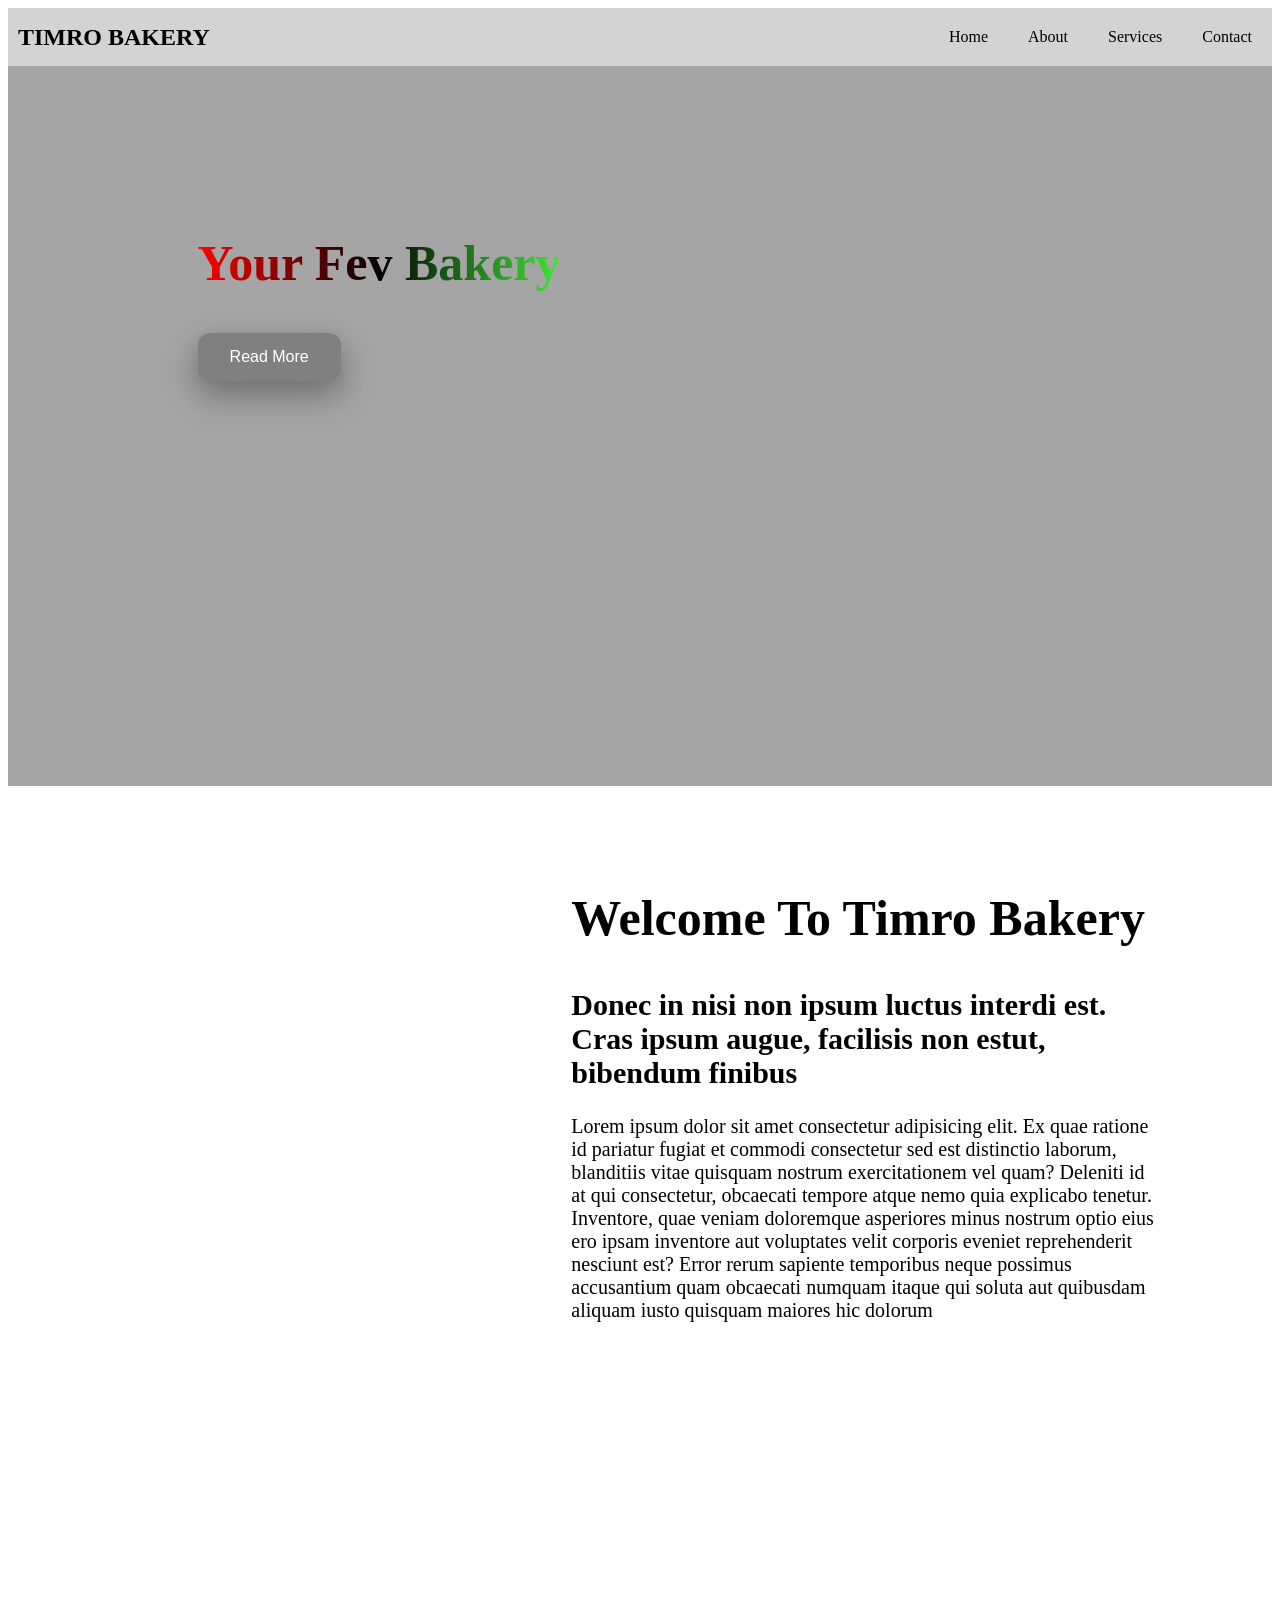
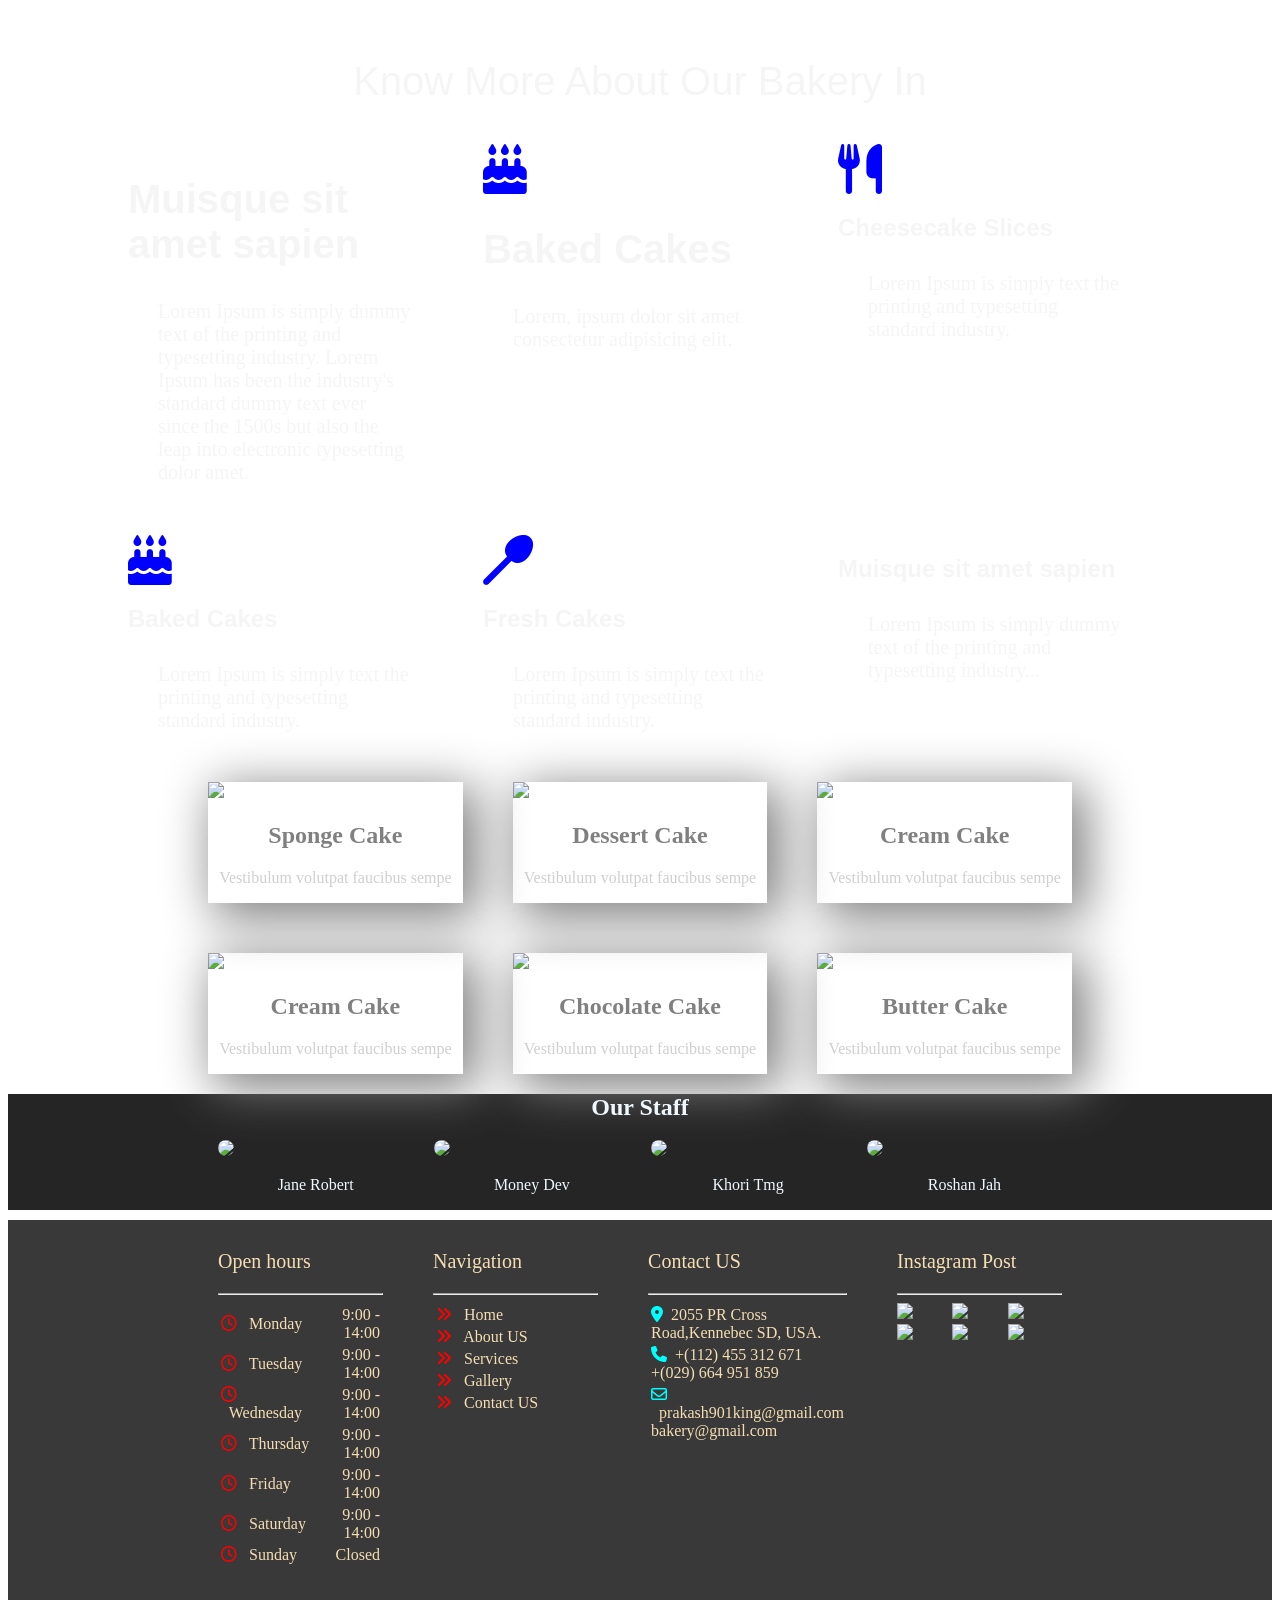
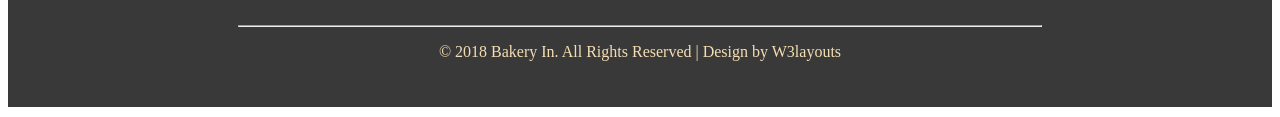
==== index.html @ 2b2d547e "few things" ====
<!DOCTYPE html>
<html lang="en">

<head>
    <meta charset="UTF-8">
    <meta name="viewport" content="width=device-width, initial-scale=1.0">
    <title>Document</title>
    <link rel="stylesheet" href="./web.css">
    <link rel="stylesheet" href="https://cdnjs.cloudflare.com/ajax/libs/font-awesome/6.5.0/css/all.min.css">
</head>

<body>
    <nav class="navbar">
        <a href="#" class="logo">TIMRO BAKERY</a>
        <ul class="nav-links">
            <a href="#">Home</a>
            <a href="#">About</a>
            <a href="#">Services</a>
            <a href="#">Contact</a>
        </ul>
    </nav>
    <section>
        <div class="imageslider">
            <ul class="content_for_slider">
                <li>
                    <h1>Your Fev Bakery</h1>
                </li>
                <li><button>Read More</button></li>
            </ul>
        </div>
    </section>
    <section>
        <div class="ifr">
            <table>
                <tr>
                    <td>
                        <iframe width="450" height="295"
                            src="https://www.youtube.com/embed/H8MOTK9ztEc?si=4g6KHPxLaVeX8ZKH"
                            title="YouTube video player" frameborder="0"
                            allow="accelerometer; autoplay; clipboard-write; encrypted-media; gyroscope; picture-in-picture; web-share"
                            referrerpolicy="strict-origin-when-cross-origin" allowfullscreen></iframe>
                    </td>
                    <td>
                        <h1>Welcome To Timro Bakery</h1>
                        <h2>Donec in nisi non ipsum luctus interdi est. Cras ipsum augue, facilisis non estut, bibendum
                            finibus</h2>
                        <p>Lorem ipsum dolor sit amet consectetur adipisicing elit. Ex quae ratione id pariatur fugiat
                            et commodi consectetur sed est distinctio laborum, blanditiis vitae quisquam nostrum
                            exercitationem vel quam? Deleniti id at qui consectetur, obcaecati tempore atque nemo quia
                            explicabo tenetur. Inventore, quae veniam doloremque asperiores minus nostrum optio eius
                            ero ipsam inventore aut voluptates velit corporis eveniet
                            reprehenderit nesciunt est? Error rerum sapiente temporibus neque possimus accusantium quam
                            obcaecati numquam itaque qui soluta aut quibusdam aliquam iusto quisquam maiores hic dolorum
                        </p>
                    </td>
                </tr>
            </table>
        </div>
    </section>
    <section>
        <div class="frame">
            <p>Know More About Our Bakery In</p>
            <div class="content">
                <div class="first">
                    <h1>Muisque sit amet sapien</h1>
                    <p>Lorem Ipsum is simply dummy text of the printing and typesetting industry. Lorem Ipsum has been
                        the industry's standard dummy text ever since the 1500s but also the leap into electronic
                        typesetting dolor amet.</p>
                </div>
                <div class="first">
                    <i class="fas fa-birthday-cake color"></i>
                    <h1>Baked Cakes</h1>
                    <p>Lorem, ipsum dolor sit amet consectetur adipisicing elit.</p>
                </div>
                <div class="first">
                    <i class="fas fa-utensils color"></i>
                    <h2>Cheesecake Slices</h2>
                    <p>Lorem Ipsum is simply text the printing and typesetting standard industry.</p>
                </div>
                <div class="first">
                    <i class="fas fa-cake-candles color"></i>
                    <h2>Baked Cakes</h2>
                    <p>Lorem Ipsum is simply text the printing and typesetting standard industry.</p>
                </div>

                <div class="first">
                    <i class="fas fa-spoon color"></i>

                    <h2>Fresh Cakes</h2>
                    <p>Lorem Ipsum is simply text the printing and typesetting standard industry.</p>

                </div>

                <div class="first">
                    <h2>Muisque sit amet sapien</h2>
                    <p>Lorem Ipsum is simply dummy text of the printing and typesetting industry...</p>

                </div>

            </div>
    </section>
    <section>
        <div class="popular">
            <div class="boxa">
                <img src="https://demo.w3layouts.com/demos_new/template_demo/04-01-2018/backery_in-demo_Free/1963499650/web/images/c1.jpg"
                    style="width: 100%;">
                <h1>Sponge Cake</h1>
                <p>Vestibulum volutpat faucibus sempe</p>
            </div>
            <div class="boxa">
                <img src="https://demo.w3layouts.com/demos_new/template_demo/04-01-2018/backery_in-demo_Free/1963499650/web/images/c2.jpg"
                    style="width: 100%;">
                <h1>Dessert Cake</h1>
                <p>Vestibulum volutpat faucibus sempe</p>
            </div>
            <div class="boxa">
                <img src="https://demo.w3layouts.com/demos_new/template_demo/04-01-2018/backery_in-demo_Free/1963499650/web/images/c3.jpg"
                    style="width: 100%;">
                <h1>Cream Cake</h1>
                <p>Vestibulum volutpat faucibus sempe</p>
            </div>

            <div class="boxa">
                <img src="https://demo.w3layouts.com/demos_new/template_demo/04-01-2018/backery_in-demo_Free/1963499650/web/images/c4.jpg"
                    style="width: 100%;">
                <h1>Cream Cake</h1>
                <p>Vestibulum volutpat faucibus sempe</p>
            </div>

            <div class="boxa">
                <img src="https://demo.w3layouts.com/demos_new/template_demo/04-01-2018/backery_in-demo_Free/1963499650/web/images/c5.jpg"
                    style="width: 100%;">
                <h1>Chocolate Cake</h1>
                <p>Vestibulum volutpat faucibus sempe</p>
            </div>

            <div class="boxa">
                <img src="https://demo.w3layouts.com/demos_new/template_demo/04-01-2018/backery_in-demo_Free/1963499650/web/images/c6.jpg"
                    style="width: 100%;">
                <h1>Butter Cake</h1>
                <p>Vestibulum volutpat faucibus sempe</p>
            </div>
        </div>
    </section>
    <section>
        <div class="staff">
            <h1 class="heding">Our Staff</h1>
            <div class="name">
                <div class="employe">
                    <img src="https://demo.w3layouts.com/demos_new/template_demo/04-01-2018/backery_in-demo_Free/1963499650/web/images/chef1.jpg"
                        style="border-radius: 50%;">
                    <p>Jane Robert</p>
                </div>
                <div class="employe">
                    <img src="https://demo.w3layouts.com/demos_new/template_demo/04-01-2018/backery_in-demo_Free/1963499650/web/images/chef2.jpg"
                        style="border-radius: 50%;">
                    <p>Money Dev </p>
                </div>
                <div class="employe">
                    <img src="https://demo.w3layouts.com/demos_new/template_demo/04-01-2018/backery_in-demo_Free/1963499650/web/images/chef3.jpg"
                        style="border-radius: 50%;">
                    <p>Khori Tmg </p>
                </div>
                <div class="employe">
                    <img src="https://demo.w3layouts.com/demos_new/template_demo/04-01-2018/backery_in-demo_Free/1963499650/web/images/chef4.jpg"
                        style="border-radius: 50%;">
                    <p>Roshan Jah </p>
                </div>
            </div>
        </div>
    </section>
    <footer>
        <div class="last">
            <div class="box">
                <div class="last-box">
                    <p>Open hours</p>
                    <hr>
                    <table style="width: 100%;">
                        <tr>
                            <td><i class="fa-regular fa-clock" style="color: red;"></i> &nbsp;&nbsp;Monday</td>
                            <td style="text-align: right;">9:00 - 14:00</td>
                        </tr>
                        <tr>
                            <td><i class="fa-regular fa-clock" style="color: red;"></i> &nbsp;&nbsp;Tuesday</td>
                            <td style="text-align: right;">9:00 - 14:00</td>
                        </tr>
                        <tr>
                            <td><i class="fa-regular fa-clock" style="color: red;"></i> &nbsp;&nbsp;Wednesday</td>
                            <td style="text-align: right;">9:00 - 14:00</td>
                        </tr>
                        <tr>
                            <td><i class="fa-regular fa-clock" style="color: red;"></i> &nbsp;&nbsp;Thursday</td>
                            <td style="text-align: right;">9:00 - 14:00</td>
                        </tr>
                        <tr>
                            <td><i class="fa-regular fa-clock" style="color: red;"></i> &nbsp;&nbsp;Friday</td>
                            <td style="text-align: right;">9:00 - 14:00</td>
                        </tr>
                        <tr>
                            <td><i class="fa-regular fa-clock" style="color: red;"></i> &nbsp;&nbsp;Saturday</td>
                            <td style="text-align: right;">9:00 - 14:00</td>
                        </tr>
                        <tr>
                            <td><i class="fa-regular fa-clock" style="color: red;"></i> &nbsp;&nbsp;Sunday</td>
                            <td style="text-align: right;">Closed</td>
                        </tr>
                    </table>
                </div>
                <div class="last-box">
                    <p>Navigation</p>
                    <hr>
                    <table style="width: 100%;">
                        <tr>
                            <td>
                                <i class="fa-solid fa-angles-right" style="color: red;"></i>
                                &nbsp;&nbsp;<a href="#" class="foter-link">Home</a>
                            </td>
                        </tr>
                        <tr>
                            <td>
                                <i class="fa-solid fa-angles-right" style="color: red;"></i>
                                &nbsp;&nbsp;<a href="#" class="foter-link">About US</a>
                            </td>
                        </tr>
                        <tr>
                            <td>
                                <i class="fa-solid fa-angles-right" style="color: red;"></i>
                                &nbsp;&nbsp;<a href="#" class="foter-link">Services</a>
                            </td>
                        </tr>
                        <tr>
                            <td>
                                <i class="fa-solid fa-angles-right" style="color: red;"></i>
                                &nbsp;&nbsp;<a href="#" class="foter-link">Gallery</a>
                            </td>
                        </tr>
                        <tr>
                            <td>
                                <i class="fa-solid fa-angles-right" style="color: red;"></i>
                                &nbsp;&nbsp;<a href="#" class="foter-link">Contact US</a>
                            </td>
                        </tr>
                    </table>
                </div>
                <div class="last-box">
                    <p>Contact US</p>
                    <hr>
                    <table style="width: 100%;">
                        <tr>
                            <td>
                                <i class="fa-solid fa-location-dot" style="color: aqua;"></i>&nbsp;&nbsp;2055 PR Cross
                                Road,Kennebec SD, USA.
                            </td>
                        </tr>
                        <tr>
                            <td>
                                <i class="fa-solid fa-phone" style="color: aqua;"></i>&nbsp;&nbsp;+(112) 455 312 671
                                <br>
                                +(029) 664 951 859
                            </td>
                        </tr>
                        <tr>
                            <td>
                                <i class="fa-regular fa-envelope"
                                    style="color: aqua;"></i>&nbsp;&nbsp;prakash901king@gmail.com
                                <br>
                                bakery@gmail.com
                            </td>
                        </tr>
                    </table>
                </div>
                <div class="last-box">
                    <p>Instagram Post</p>
                    <hr>
                    <div class="image">
                        <div class="imagesss"><img
                                src="https://demo.w3layouts.com/demos_new/template_demo/04-01-2018/backery_in-demo_Free/1963499650/web/images/post1.jpg">
                        </div>
                        <div class="imagesss"><img
                                src="https://demo.w3layouts.com/demos_new/template_demo/04-01-2018/backery_in-demo_Free/1963499650/web/images/post2.jpg">
                        </div>
                        <div class="imagesss"><img
                                src="https://demo.w3layouts.com/demos_new/template_demo/04-01-2018/backery_in-demo_Free/1963499650/web/images/post3.jpg">
                        </div>
                        <div class="imagesss"><img
                                src="https://demo.w3layouts.com/demos_new/template_demo/04-01-2018/backery_in-demo_Free/1963499650/web/images/post4.jpg">
                        </div>
                        <div class="imagesss"><img
                                src="https://demo.w3layouts.com/demos_new/template_demo/04-01-2018/backery_in-demo_Free/1963499650/web/images/post5.jpg">
                        </div>
                        <div class="imagesss"><img
                                src="https://demo.w3layouts.com/demos_new/template_demo/04-01-2018/backery_in-demo_Free/1963499650/web/images/post6.jpg">
                        </div>
                    </div>
                </div>
            </div>
            <div class="second_last">
                <hr style="color: wheat;">
                <p>© 2018 Bakery In. All Rights Reserved | Design by W3layouts</p>
            </div>

        </div>
    </footer>
</body>

</html>
---- web.css ----
nav {
    background-color: lightgray;
    padding: 10px;

}

.navbar {
    display: flex;
    justify-content: space-between;
    align-items: center;
    flex-direction: row;
}

.nav-links {
    list-style: none;
    display: flex;
    gap: 20px;
    margin: 0;
    padding: 0;

}

.nav-links a {
    text-decoration: none;
    color: black;
    padding: 10px;
    transition: background-color 0.3s ease;
    border-radius: 5px;

}

.nav-links a:hover {
    background-color: red;
}

.logo {
    font-size: 24px;
    font-weight: bold;
    color: black;
    text-decoration: none;
    
}

.imageslider {
    height: 80vh;
    background-color: rgb(165, 165, 165);
    background-image: url('https://static.vecteezy.com/system/resources/previews/045/931/711/non_2x/strawberry-cake-3d-item-free-png.png');
    background-size: contain;
    background-position: right;
    background-repeat: no-repeat;
    display: flex;
}

.content_for_slider {
    display: flex;
    margin: 10% 50% 25% 15%;
    padding: 0%;
    list-style: none;
    flex-direction: column;
}

.content_for_slider h1 {
    background-image: linear-gradient(to right, red, black, rgb(64, 233, 55));
    background-clip: text;
    color: transparent;
    font-size: 50px;
}

.content_for_slider button {
    background-color: gray;
    border: none;
    color: white;
    padding: 15px 32px;
    text-align: center;
    text-decoration: none;
    display: inline-block;
    font-size: 16px;
    border-radius: 12px;
    box-shadow: 0 10px 26px 0 rgba(0, 0, 0, 0.2), 0 16px 40px 0 rgba(0, 0, 0, 0.19);
}

.content_for_slider button:hover {
    background-color: rgb(248, 129, 129);
}

.ifr {
    margin: 2% 4% 3% 4%;
    padding: 10px;
}

.ifr table {
    margin: 2% 4% 2% 4% ;
}

.ifr h1 {
    text-align: left;
    font-size: 50px;
}

.ifr h2 {
    text-align: left;
    font-size: 30px;
}

.ifr p {
    height: 50vh;
    text-align: start;
    font-size: 20px;
}

.frame {
    background-image: url(./dark-concrete-texture.jpg);
    color: whitesmoke;
    background-size: cover;
    font-family: Arial, sans-serif;
    margin: 0;
    padding: 0;
}

.frame p {
    text-align: center;
    font-family: Arial, sans-serif;
    font-size: 40px;
    margin: 30px;
}


.content {
    display: grid;
    gap: 1px;
    /* grid-template-columns: auto auto auto auto auto; */
    grid-template-columns: 1fr 1fr 1fr;
    margin: 10px 100px 10px 100px;
}

.first {
    margin: 10px 20px 10px 20px;
}

.first p {
    font-size: 20px;
    text-align: start;
    font-family: 'Times New Roman', Times, serif;
}

.first h1 {
    font-size: 40px;
    text-align: start;
    font-family: 'Franklin Gothic Medium', 'Arial Narrow', Arial, sans-serif;

}

.color {
    font-size: 50px;
    color: blue;
}

.popular {
    display: grid;
    gap: 50px;
    grid-template-columns: 1fr 1fr 1fr;
    margin: 10px 200px 10px 200px;
}

.boxa {
    box-shadow: 10px 10px 50px 5px gray;

}

.boxa h1 {
    text-align: center;
    color: gray;
}

.boxa p {
    text-align: center;
    color: rgb(208, 207, 207);
}

.staff {
    background-color: rgb(37, 37, 37);
    /* margin: 10px 100px 10px 100px; */
    color: aliceblue;
}

.heding {
    text-align: center;
}

.name {
    display: grid;
    gap: 1px;
    /* grid-template-columns: auto auto auto auto auto; */
    grid-template-columns: 1fr 1fr 1fr 1fr;
    margin: 10px 200px 10px 200px;
}

.employe {
    margin: 0px 10px 0px 10px;

}

.employe p {
    text-align: center;
}

.last {
    background-color: rgb(58, 57, 57);
}

.box {
    display: grid;
    color: wheat;
    gap: 50px;
    grid-template-columns: 1fr 1fr 1fr 1fr;
    margin: 10px 200px 10px 200px;
    padding: 10px;

}

.foter-link {
    text-decoration: none;
    color: wheat;
}

.last-box p {
    font-size: 20px;
}

.image {
    display: grid;
    gap: 1px;

    grid-template-columns: 1fr 1fr 1fr;
    /* margin: 10px 200px 10px 200px; */
}

.imagesss img {
    height: 60px;
    width: 60p x;
}

.second_last {
    margin: 10px 200px 10px 200px;
    color: wheat;
    padding: 30px;
}
.second_last p{
    text-align: center;
}
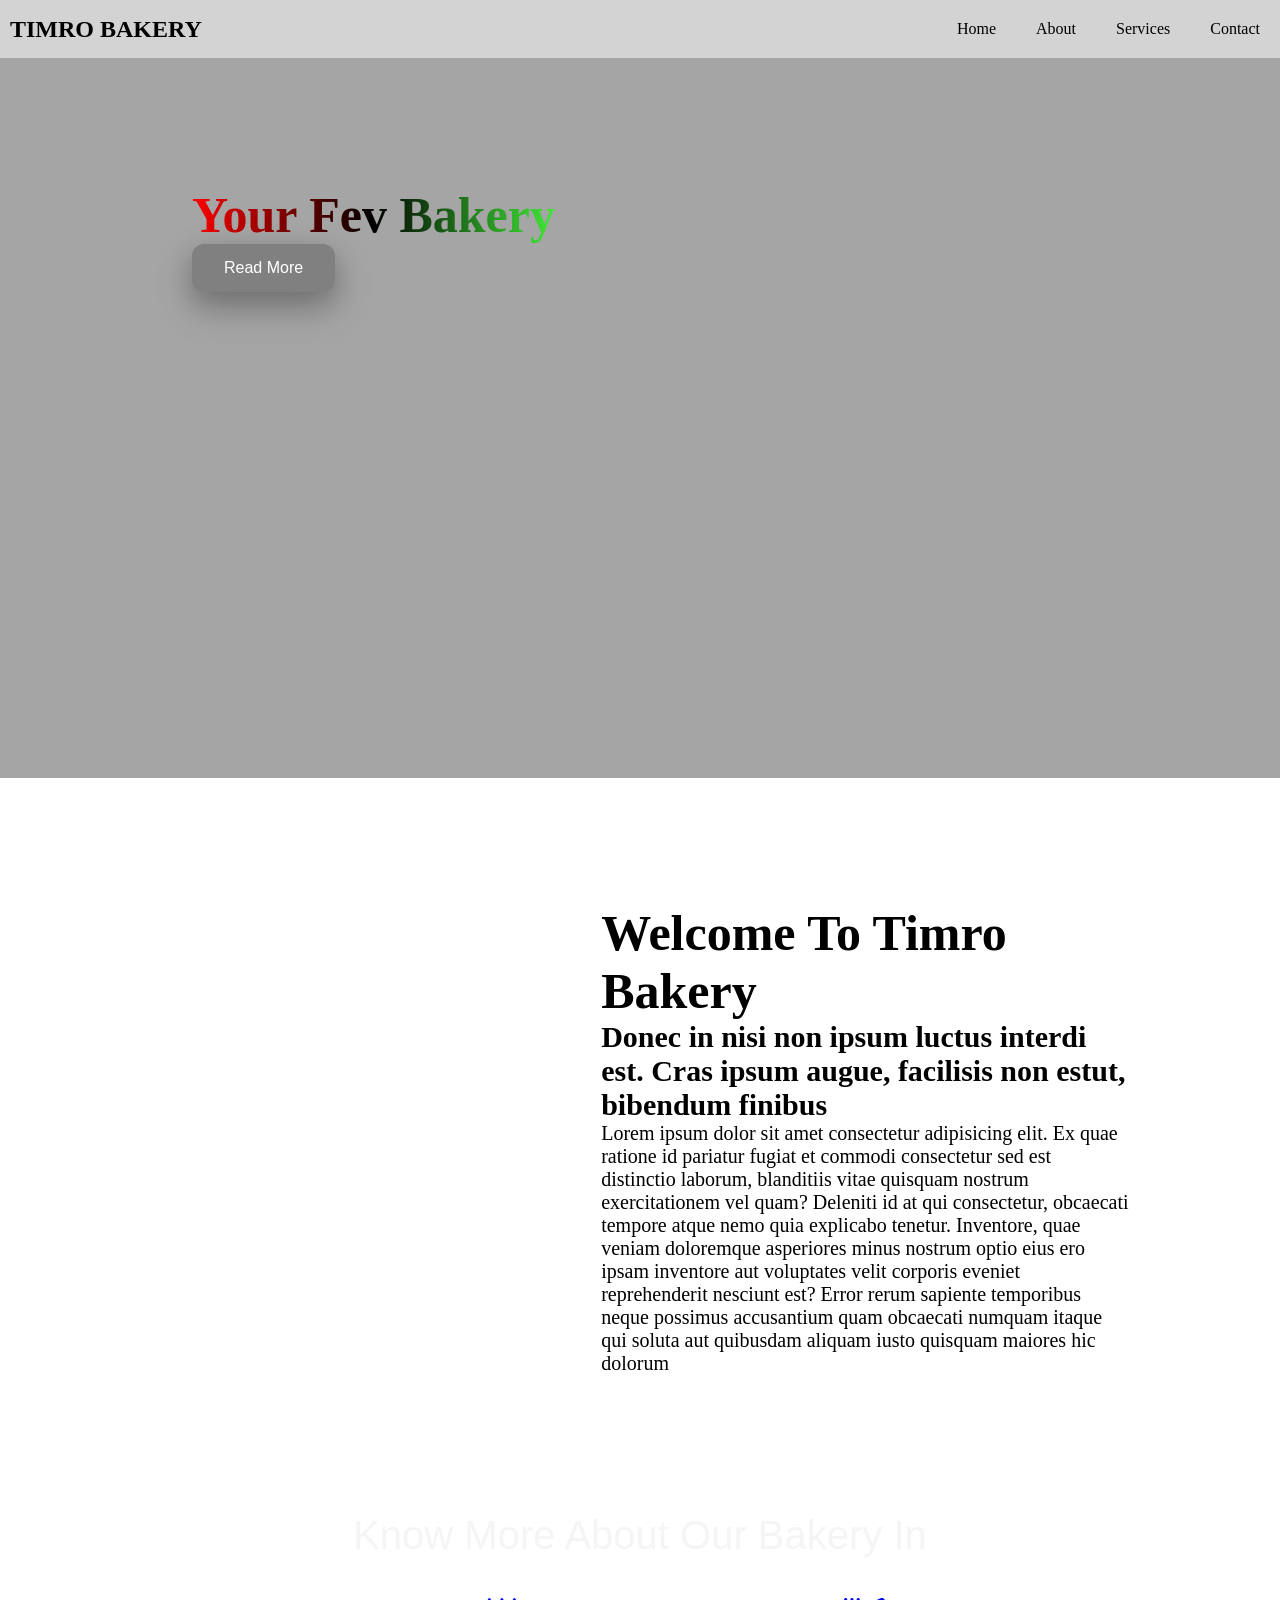
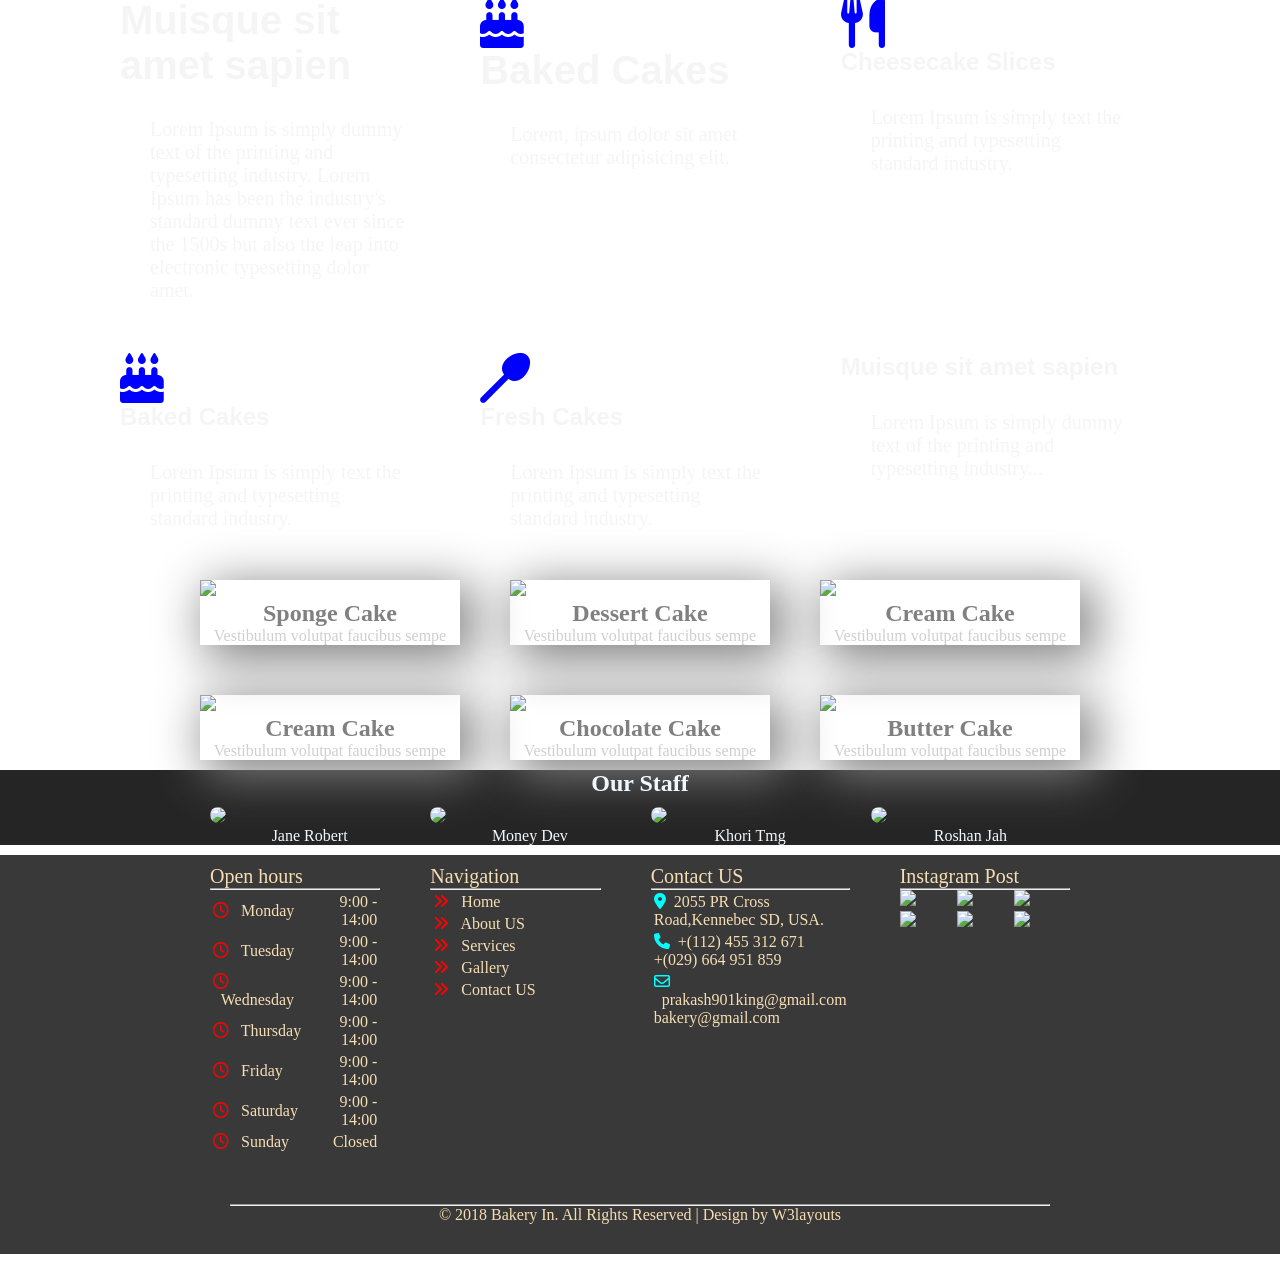
==== commit 89e1bf20: "updata" ====
--- a/index.html
+++ b/index.html
@@ -31,30 +31,26 @@
     </section>
     <section>
         <div class="ifr">
-            <table>
-                <tr>
-                    <td>
-                        <iframe width="450" height="295"
-                            src="https://www.youtube.com/embed/H8MOTK9ztEc?si=4g6KHPxLaVeX8ZKH"
-                            title="YouTube video player" frameborder="0"
-                            allow="accelerometer; autoplay; clipboard-write; encrypted-media; gyroscope; picture-in-picture; web-share"
-                            referrerpolicy="strict-origin-when-cross-origin" allowfullscreen></iframe>
-                    </td>
-                    <td>
-                        <h1>Welcome To Timro Bakery</h1>
-                        <h2>Donec in nisi non ipsum luctus interdi est. Cras ipsum augue, facilisis non estut, bibendum
-                            finibus</h2>
-                        <p>Lorem ipsum dolor sit amet consectetur adipisicing elit. Ex quae ratione id pariatur fugiat
-                            et commodi consectetur sed est distinctio laborum, blanditiis vitae quisquam nostrum
-                            exercitationem vel quam? Deleniti id at qui consectetur, obcaecati tempore atque nemo quia
-                            explicabo tenetur. Inventore, quae veniam doloremque asperiores minus nostrum optio eius
-                            ero ipsam inventore aut voluptates velit corporis eveniet
-                            reprehenderit nesciunt est? Error rerum sapiente temporibus neque possimus accusantium quam
-                            obcaecati numquam itaque qui soluta aut quibusdam aliquam iusto quisquam maiores hic dolorum
-                        </p>
-                    </td>
-                </tr>
-            </table>
+            <div class="vdo">
+                <iframe width="450" height="400" src="https://www.youtube.com/embed/H8MOTK9ztEc?si=4g6KHPxLaVeX8ZKH"
+                    title="YouTube video player" frameborder="0"
+                    allow="accelerometer; autoplay; clipboard-write; encrypted-media; gyroscope; picture-in-picture; web-share"
+                    referrerpolicy="strict-origin-when-cross-origin" allowfullscreen></iframe>
+            </div>
+            <div class="content_i">
+                <h1>Welcome To Timro Bakery</h1>
+                <h2>Donec in nisi non ipsum luctus interdi est. Cras ipsum augue, facilisis non estut, bibendum
+                    finibus</h2>
+                <p>Lorem ipsum dolor sit amet consectetur adipisicing elit. Ex quae ratione id pariatur fugiat
+                    et commodi consectetur sed est distinctio laborum, blanditiis vitae quisquam nostrum
+                    exercitationem vel quam? Deleniti id at qui consectetur, obcaecati tempore atque nemo quia
+                    explicabo tenetur. Inventore, quae veniam doloremque asperiores minus nostrum optio eius
+                    ero ipsam inventore aut voluptates velit corporis eveniet
+                    reprehenderit nesciunt est? Error rerum sapiente temporibus neque possimus accusantium quam
+                    obcaecati numquam itaque qui soluta aut quibusdam aliquam iusto quisquam maiores hic dolorum
+                </p>
+            </div>
+
         </div>
     </section>
     <section>
--- a/web.css
+++ b/web.css
@@ -1,3 +1,8 @@
+* {
+    margin: 0;
+    box-sizing: border-box;
+}
+
 nav {
     background-color: lightgray;
     padding: 10px;
@@ -38,7 +43,7 @@
     font-weight: bold;
     color: black;
     text-decoration: none;
-    
+
 }
 
 .imageslider {
@@ -84,26 +89,34 @@
 }
 
 .ifr {
+    display: flex;
     margin: 2% 4% 3% 4%;
     padding: 10px;
-}
-
-.ifr table {
-    margin: 2% 4% 2% 4% ;
-}
-
-.ifr h1 {
+    /* grid-template-columns: 1fr 1fr; */
+    align-items: center;
+}
+
+.content_i {
+    /* background-color: aqua; */
+    display: block;
+    height: auto;
+    padding: 10vh;
+
+}
+
+.content_i h1 {
     text-align: left;
     font-size: 50px;
 }
 
-.ifr h2 {
+
+.content_i h2 {
     text-align: left;
     font-size: 30px;
 }
 
-.ifr p {
-    height: 50vh;
+.content_i p {
+    /* height: 50vh; */
     text-align: start;
     font-size: 20px;
 }
@@ -188,6 +201,8 @@
 }
 
 .name {
+    width: auto;
+    height: auto;
     display: grid;
     gap: 1px;
     /* grid-template-columns: auto auto auto auto auto; */
@@ -245,6 +260,7 @@
     color: wheat;
     padding: 30px;
 }
-.second_last p{
+
+.second_last p {
     text-align: center;
 }
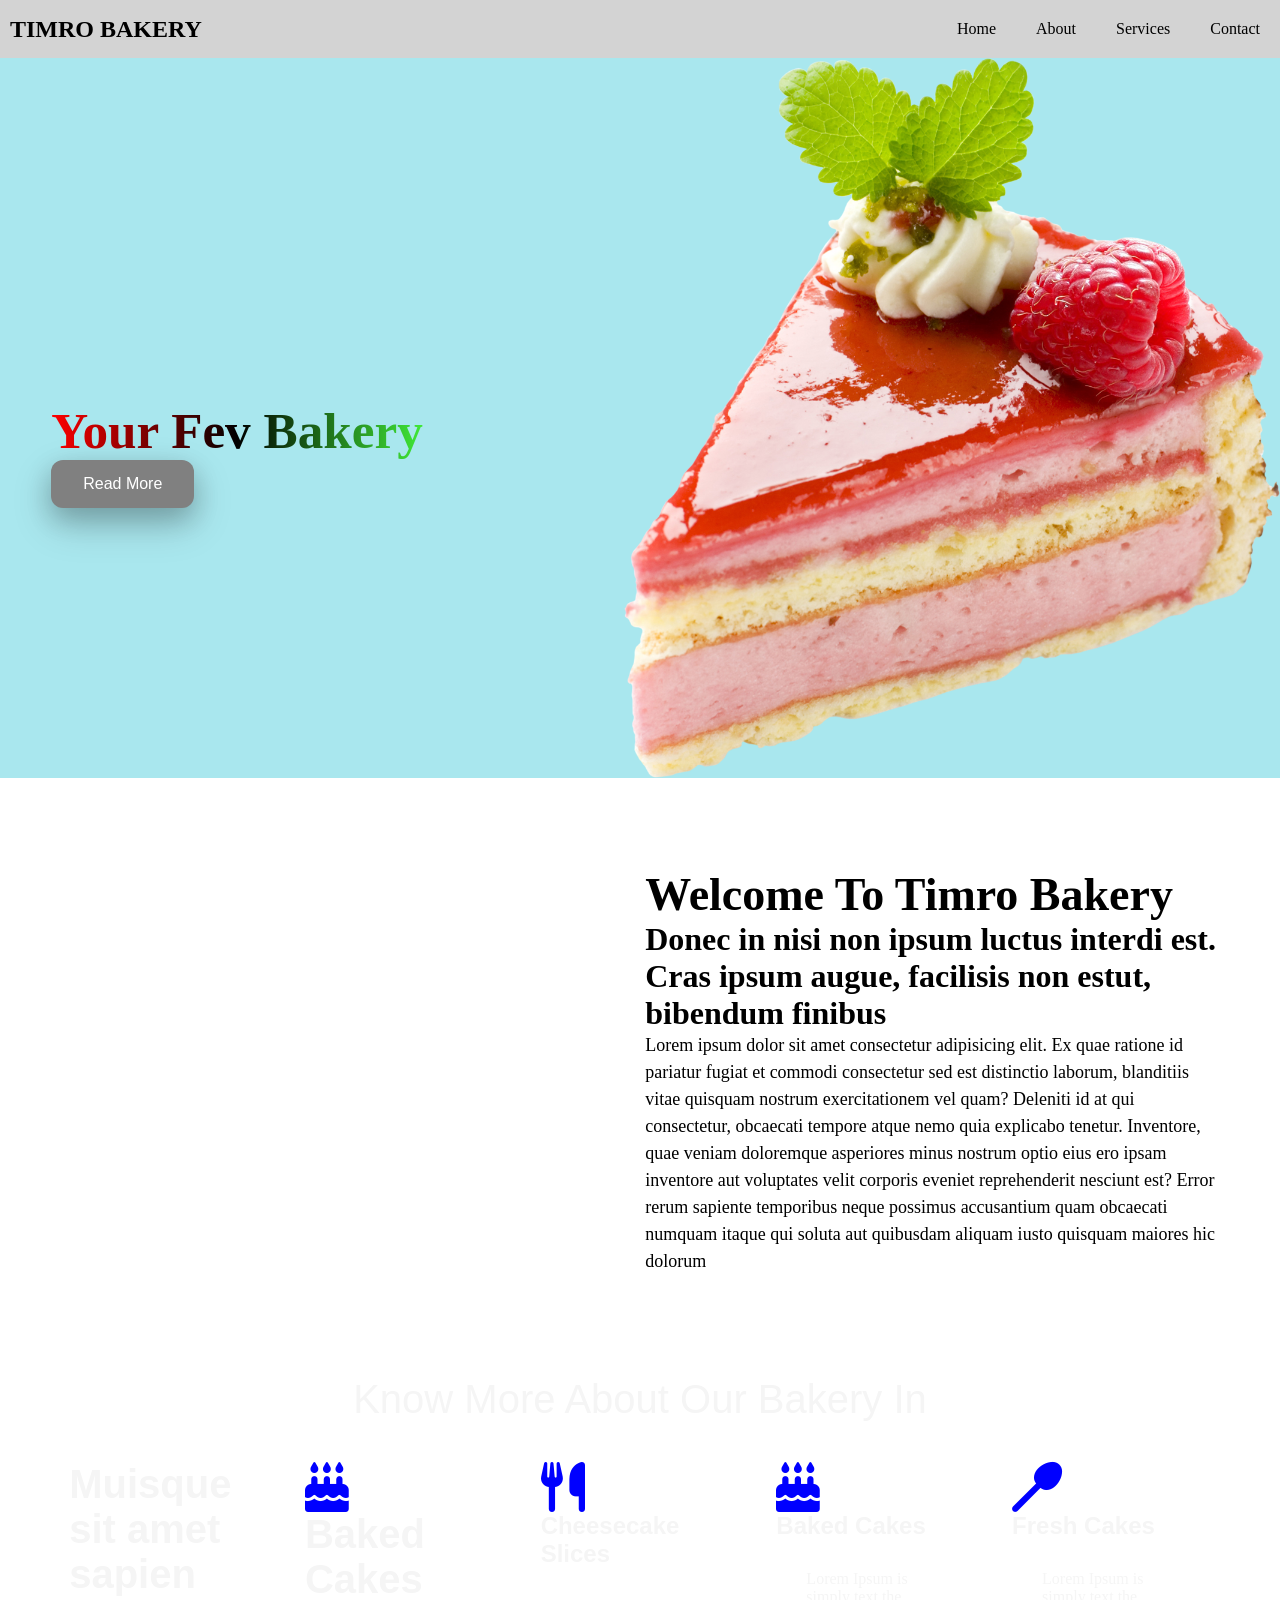
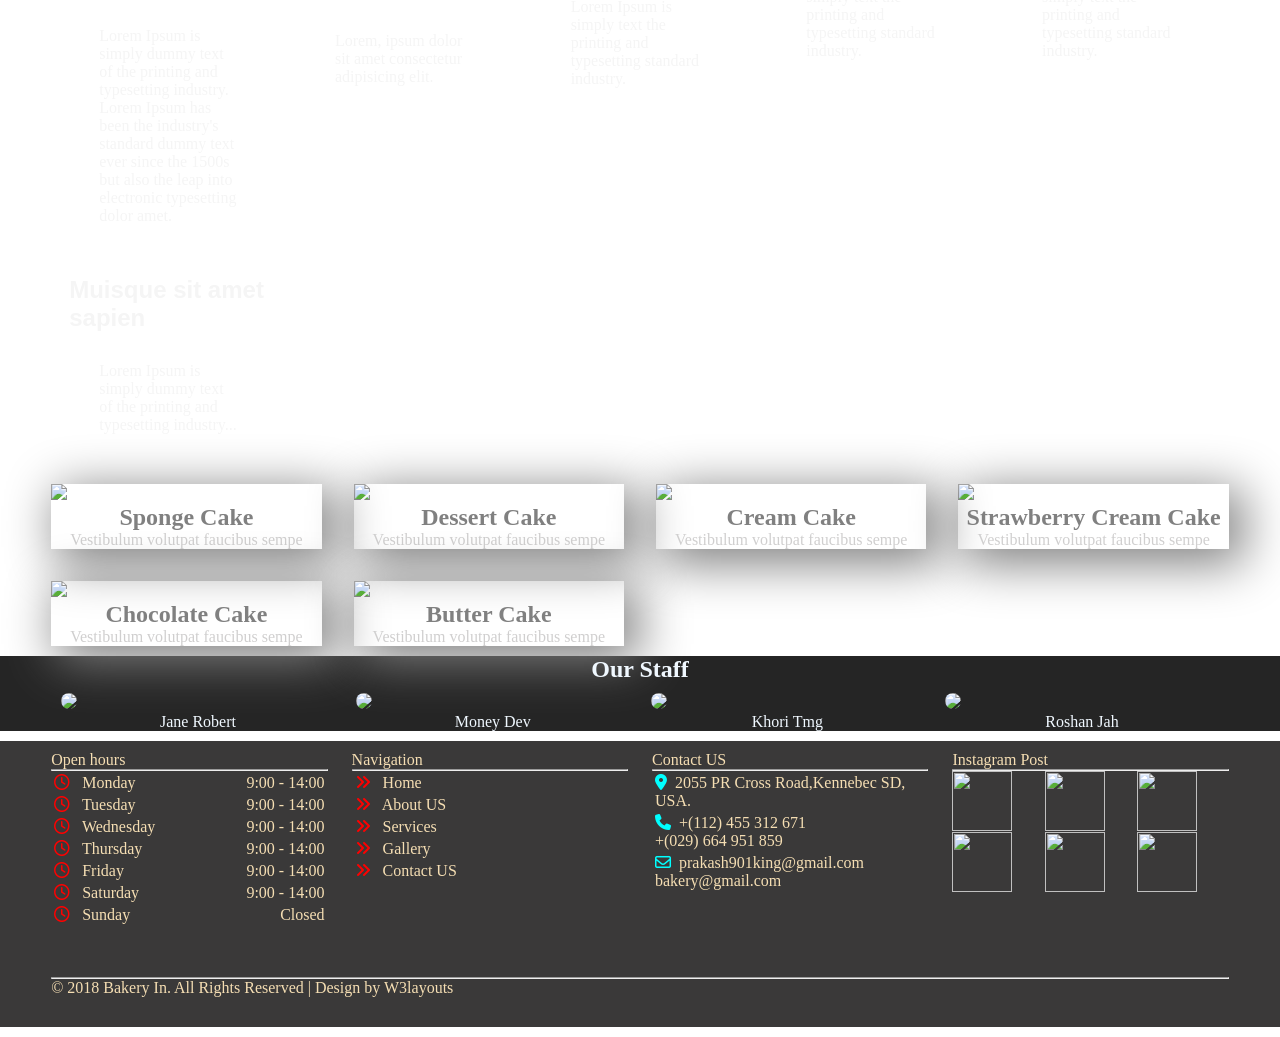
==== commit 1b9a80f2: "added about us section and other things" ====
--- a/index.html
+++ b/index.html
@@ -13,8 +13,8 @@
     <nav class="navbar">
         <a href="#" class="logo">TIMRO BAKERY</a>
         <ul class="nav-links">
-            <a href="#">Home</a>
-            <a href="#">About</a>
+            <a href="./index.html">Home</a>
+            <a href="./about-us.html">About</a>
             <a href="#">Services</a>
             <a href="#">Contact</a>
         </ul>
@@ -32,10 +32,7 @@
     <section>
         <div class="ifr">
             <div class="vdo">
-                <iframe width="450" height="400" src="https://www.youtube.com/embed/H8MOTK9ztEc?si=4g6KHPxLaVeX8ZKH"
-                    title="YouTube video player" frameborder="0"
-                    allow="accelerometer; autoplay; clipboard-write; encrypted-media; gyroscope; picture-in-picture; web-share"
-                    referrerpolicy="strict-origin-when-cross-origin" allowfullscreen></iframe>
+            <iframe width="560" height="315" src="https://www.youtube.com/embed/jGmK_mXn2h8?si=IeMgNU0S1jxCjCHb" title="YouTube video player" frameborder="0" allow="accelerometer; autoplay; clipboard-write; encrypted-media; gyroscope; picture-in-picture; web-share" referrerpolicy="strict-origin-when-cross-origin" allowfullscreen></iframe>    
             </div>
             <div class="content_i">
                 <h1>Welcome To Timro Bakery</h1>
@@ -98,19 +95,19 @@
     <section>
         <div class="popular">
             <div class="boxa">
-                <img src="https://demo.w3layouts.com/demos_new/template_demo/04-01-2018/backery_in-demo_Free/1963499650/web/images/c1.jpg"
+                <img src="https://tse3.mm.bing.net/th/id/OIP.ij2-Rt9gq_b836L8lktqwwHaFx?r=0&rs=1&pid=ImgDetMain&o=7&rm=3"
                     style="width: 100%;">
                 <h1>Sponge Cake</h1>
                 <p>Vestibulum volutpat faucibus sempe</p>
             </div>
             <div class="boxa">
-                <img src="https://demo.w3layouts.com/demos_new/template_demo/04-01-2018/backery_in-demo_Free/1963499650/web/images/c2.jpg"
+                <img src="https://tse4.mm.bing.net/th/id/OIP.6_-lmm9zlEl_GfNYdEixyQHaJ1?r=0&rs=1&pid=ImgDetMain&o=7&rm=3"
                     style="width: 100%;">
                 <h1>Dessert Cake</h1>
                 <p>Vestibulum volutpat faucibus sempe</p>
             </div>
             <div class="boxa">
-                <img src="https://demo.w3layouts.com/demos_new/template_demo/04-01-2018/backery_in-demo_Free/1963499650/web/images/c3.jpg"
+                <img src="https://th.bing.com/th/id/R.893ef0d8c97d1486bc0f44585b8777b4?rik=lhN%2foANKRGXdkw&pid=ImgRaw&r=0"
                     style="width: 100%;">
                 <h1>Cream Cake</h1>
                 <p>Vestibulum volutpat faucibus sempe</p>
@@ -119,12 +116,12 @@
             <div class="boxa">
                 <img src="https://demo.w3layouts.com/demos_new/template_demo/04-01-2018/backery_in-demo_Free/1963499650/web/images/c4.jpg"
                     style="width: 100%;">
-                <h1>Cream Cake</h1>
-                <p>Vestibulum volutpat faucibus sempe</p>
-            </div>
-
-            <div class="boxa">
-                <img src="https://demo.w3layouts.com/demos_new/template_demo/04-01-2018/backery_in-demo_Free/1963499650/web/images/c5.jpg"
+                <h1>Strawberry Cream Cake</h1>
+                <p>Vestibulum volutpat faucibus sempe</p>
+            </div>
+
+            <div class="boxa">
+                <img src="https://cleobuttera.com/wp-content/uploads/2019/03/full-mood-straw-2.jpg"
                     style="width: 100%;">
                 <h1>Chocolate Cake</h1>
                 <p>Vestibulum volutpat faucibus sempe</p>
--- a/web.css
+++ b/web.css
@@ -6,7 +6,6 @@
 nav {
     background-color: lightgray;
     padding: 10px;
-
 }
 
 .navbar {
@@ -22,7 +21,6 @@
     gap: 20px;
     margin: 0;
     padding: 0;
-
 }
 
 .nav-links a {
@@ -31,7 +29,6 @@
     padding: 10px;
     transition: background-color 0.3s ease;
     border-radius: 5px;
-
 }
 
 .nav-links a:hover {
@@ -43,32 +40,34 @@
     font-weight: bold;
     color: black;
     text-decoration: none;
-
 }
 
 .imageslider {
     height: 80vh;
-    background-color: rgb(165, 165, 165);
-    background-image: url('https://static.vecteezy.com/system/resources/previews/045/931/711/non_2x/strawberry-cake-3d-item-free-png.png');
+    background-color: rgb(169, 231, 238);
+    background-image: url('./pngwing.com\ \(1\).png');
     background-size: contain;
     background-position: right;
     background-repeat: no-repeat;
     display: flex;
+    align-items: flex-end;
 }
 
 .content_for_slider {
     display: flex;
-    margin: 10% 50% 25% 15%;
-    padding: 0%;
+    margin: 0;
+    padding: 0;
     list-style: none;
     flex-direction: column;
+    padding-left: 4vw;
+    padding-bottom: 30vh;
 }
 
 .content_for_slider h1 {
     background-image: linear-gradient(to right, red, black, rgb(64, 233, 55));
     background-clip: text;
     color: transparent;
-    font-size: 50px;
+    font-size: 4vw;
 }
 
 .content_for_slider button {
@@ -92,33 +91,86 @@
     display: flex;
     margin: 2% 4% 3% 4%;
     padding: 10px;
-    /* grid-template-columns: 1fr 1fr; */
     align-items: center;
+    gap: 24px;
+    flex-wrap: wrap;
 }
 
 .content_i {
-    /* background-color: aqua; */
     display: block;
     height: auto;
-    padding: 10vh;
-
+    padding: 6vh 0;
+    flex: 1;
+    min-width: 280px;
+}
+
+@media (max-width: 900px) {
+    .ifr {
+        flex-direction: column;
+    }
+
+    .content_i {
+        padding: 4vh 0;
+    }
+
+    .imageslider {
+        height: 60vh;
+    }
+}
+
+@media (max-width: 600px) {
+    .nav-links {
+        gap: 10px;
+        flex-wrap: wrap;
+        justify-content: center;
+    }
+
+    .content_for_slider {
+        padding-left: 4vw;
+    }
+
+    .imageslider {
+        height: 55vh;
+        align-items: flex-start;
+    }
+
+    .image {
+        grid-template-columns: 1fr 1fr 1fr;
+    }
+
+    .content_for_slider h1 {
+        font-size: 42px;
+    }
 }
 
 .content_i h1 {
     text-align: left;
-    font-size: 50px;
-}
-
+    font-size: 46px;
+}
 
 .content_i h2 {
     text-align: left;
-    font-size: 30px;
+    font-size: 32px;
 }
 
 .content_i p {
-    /* height: 50vh; */
     text-align: start;
-    font-size: 20px;
+    font-size: 18px;
+    line-height: 1.5;
+}
+
+@media (max-width: 600px) {
+    .content_i h1 {
+        font-size: 34px;
+    }
+
+    .content_i h2 {
+        font-size: 22px;
+    }
+
+    .content_i p {
+        font-size: 14px;
+    }
 }
 
 .frame {
@@ -137,21 +189,27 @@
     margin: 30px;
 }
 
+@media (max-width: 600px) {
+    .frame p {
+        font-size: 28px;
+    }
+}
 
 .content {
     display: grid;
     gap: 1px;
-    /* grid-template-columns: auto auto auto auto auto; */
-    grid-template-columns: 1fr 1fr 1fr;
-    margin: 10px 100px 10px 100px;
+    grid-template-columns: repeat(auto-fit, minmax(220px, 1fr));
+    margin: 10px auto;
+    padding: 0 4vw;
 }
 
 .first {
-    margin: 10px 20px 10px 20px;
+    margin: 10px 0;
+    padding: 0 18px;
 }
 
 .first p {
-    font-size: 20px;
+    font-size: 16px;
     text-align: start;
     font-family: 'Times New Roman', Times, serif;
 }
@@ -160,7 +218,6 @@
     font-size: 40px;
     text-align: start;
     font-family: 'Franklin Gothic Medium', 'Arial Narrow', Arial, sans-serif;
-
 }
 
 .color {
@@ -170,14 +227,14 @@
 
 .popular {
     display: grid;
-    gap: 50px;
-    grid-template-columns: 1fr 1fr 1fr;
-    margin: 10px 200px 10px 200px;
+    gap: 32px;
+    grid-template-columns: repeat(auto-fit, minmax(220px, 1fr));
+    margin: 10px auto;
+    padding: 0 4vw;
 }
 
 .boxa {
     box-shadow: 10px 10px 50px 5px gray;
-
 }
 
 .boxa h1 {
@@ -192,7 +249,6 @@
 
 .staff {
     background-color: rgb(37, 37, 37);
-    /* margin: 10px 100px 10px 100px; */
     color: aliceblue;
 }
 
@@ -205,14 +261,13 @@
     height: auto;
     display: grid;
     gap: 1px;
-    /* grid-template-columns: auto auto auto auto auto; */
-    grid-template-columns: 1fr 1fr 1fr 1fr;
-    margin: 10px 200px 10px 200px;
+    grid-template-columns: repeat(auto-fit, minmax(170px, 1fr));
+    margin: 10px auto;
+    padding: 0 4vw;
 }
 
 .employe {
     margin: 0px 10px 0px 10px;
-
 }
 
 .employe p {
@@ -226,11 +281,10 @@
 .box {
     display: grid;
     color: wheat;
-    gap: 50px;
-    grid-template-columns: 1fr 1fr 1fr 1fr;
-    margin: 10px 200px 10px 200px;
-    padding: 10px;
-
+    gap: 24px;
+    grid-template-columns: repeat(auto-fit, minmax(220px, 1fr));
+    margin: 10px auto;
+    padding: 10px 4vw;
 }
 
 .foter-link {
@@ -239,28 +293,43 @@
 }
 
 .last-box p {
-    font-size: 20px;
+    font-size: 16px;
 }
 
 .image {
     display: grid;
     gap: 1px;
-
-    grid-template-columns: 1fr 1fr 1fr;
-    /* margin: 10px 200px 10px 200px; */
+    grid-template-columns: repeat(3, 1fr);
 }
 
 .imagesss img {
     height: 60px;
-    width: 60p x;
+    width: 60px;
+    object-fit: cover;
+    display: block;
 }
 
 .second_last {
-    margin: 10px 200px 10px 200px;
+    margin: 10px auto;
     color: wheat;
-    padding: 30px;
-}
-
-.second_last p {
-    text-align: center;
-}+    padding: 30px 4vw;
+}
+
+@media (max-width: 600px) {
+    .first h1 {
+        font-size: 28px;
+    }
+
+    .color {
+        font-size: 34px;
+    }
+
+    .last-box p {
+        font-size: 14px;
+    }
+
+    .second_last {
+        padding: 20px 4vw;
+    }
+}
+
